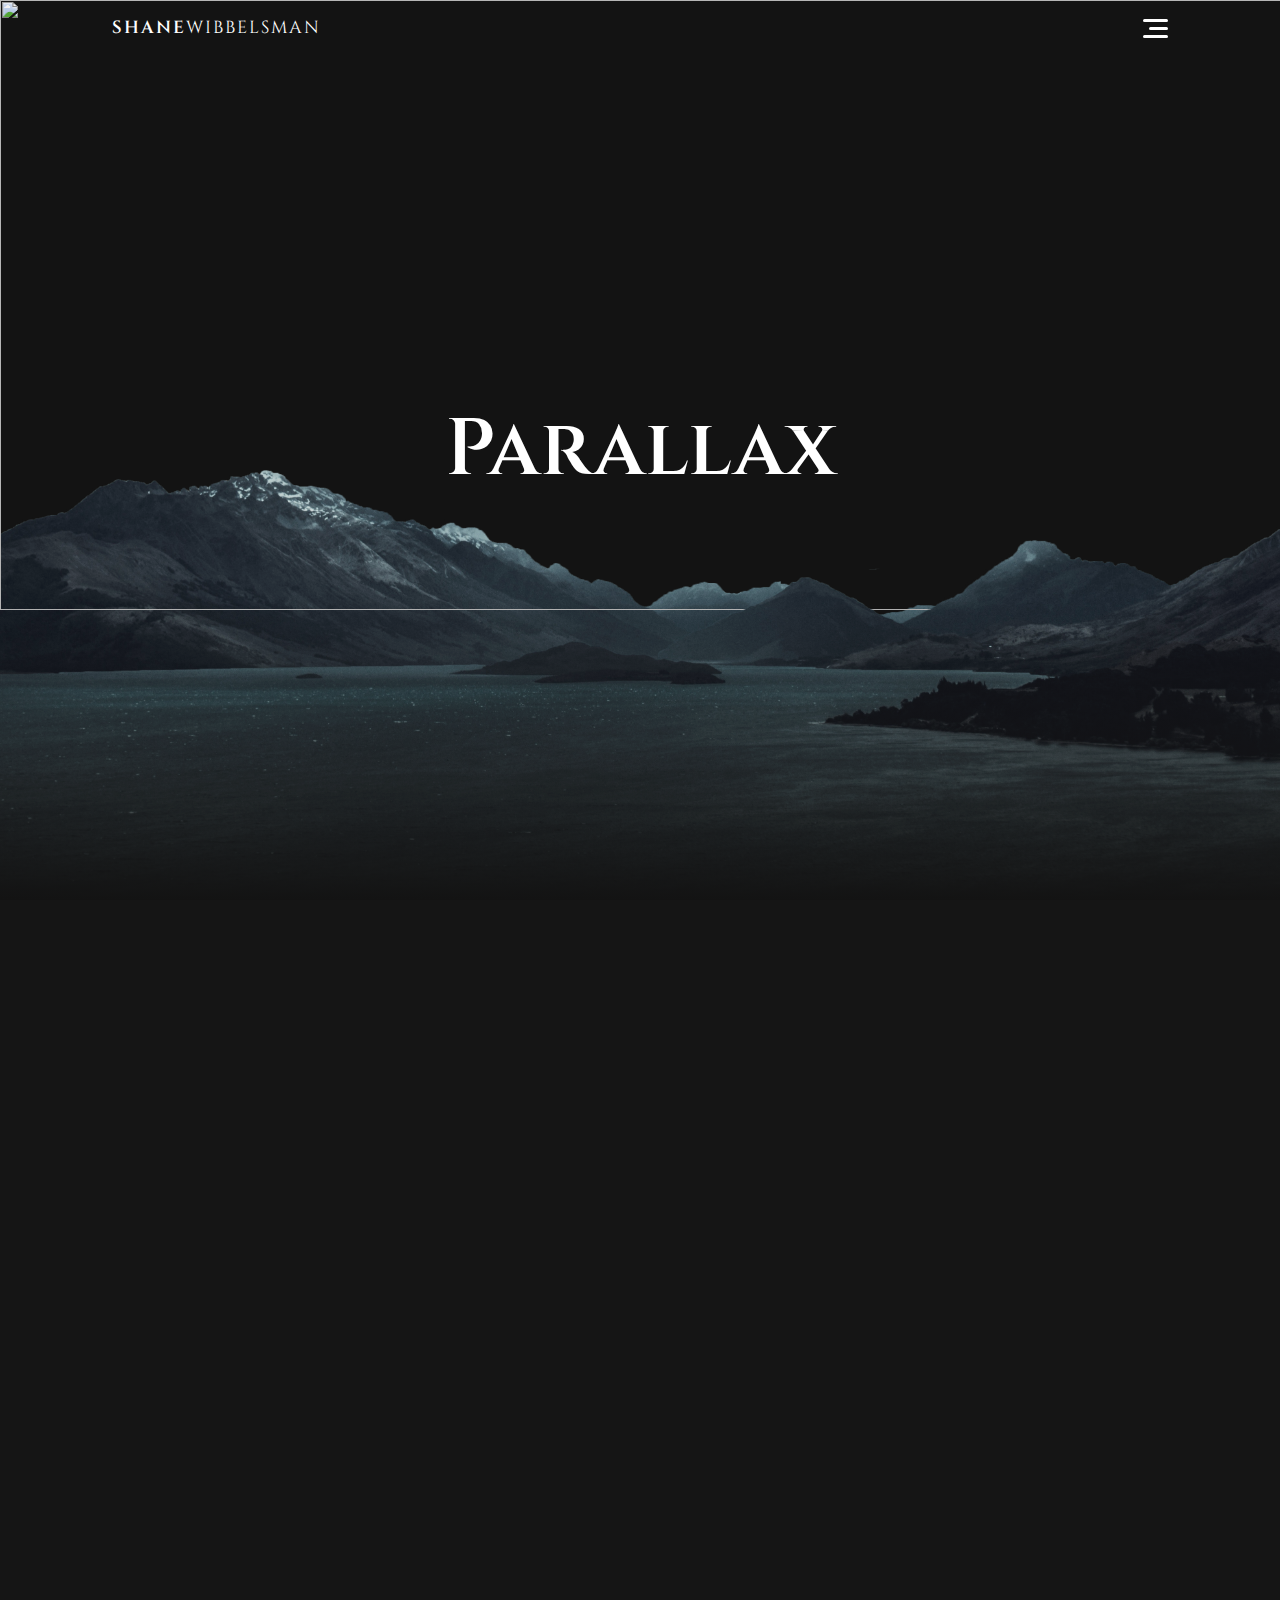
==== index.html @ 300edb8f "Rename parallax.html to index.html" ====
<!DOCTYPE html>
<html lang="en">
<head>
    <meta charset="UTF-8">
    <meta http-equiv="X-UA-Compatible" content="IE=edge">
    <meta name="viewport" content="width=device-width, initial-scale=1.0">
    <title>Parallax page</title>
    <link rel="stylesheet" href="style.css">
    <link rel="preconnect" href="https://fonts.googleapis.com">
    <link rel="preconnect" href="https://fonts.gstatic.com" crossorigin>
    <link href="https://fonts.googleapis.com/css2?family=Cinzel&display=swap" rel="stylesheet">
    <link rel="preconnect" href="https://fonts.googleapis.com">
<link rel="preconnect" href="https://fonts.gstatic.com" crossorigin>
<link href="https://fonts.googleapis.com/css2?family=Cinzel:wght@600&display=swap" rel="stylesheet">
</head>
<body>
    <header>
            <nav>
                <div class="container">
                <h3 class="logo">Shane<span>Wibbelsman</span></h3>
                <div class="hamburger-menu">
                    <div class="bar"></div>
                </div>
                </div>
            </nav>

            <h1 class="big-title translate">Parallax</h1>

        <img src="img/water.png" class="water translate" data-speed="0.12" alt="">
        <img src="img/mountain-left.png" class="mountain-left translate" data-speed="0.25" alt="">
        <img src="img/mountain-right.png" class="mountain-right translate" data-speed="0.3" alt="">
        <img src="img/sky.png" class="sky translate" data-speed="0.3" alt="">

    </header>

    <section>
        <div class="shadow"></div>
        <div class="container opacity">
            <div class="content">
                <h3 class="title">About
                    <div class="border"></div>
                </h3>
                <p class="text">Lorem ipsum dolor sit amet consectetur
                     adipisicing elit. Magni a ut, voluptas ipsam quibusdam
                     est repellat eveniet alias ex hic, necessitatibus, debitis animi.
                     Voluptas dicta rem at? Eaque distinctio asperiores, ex quo tempore,
                     porro mollitia obcaecati nobis unde earum provident possimus ad fugiat?</p>
            </div>
            <div class="imgContainer opacity">
                <img src="img/image2.jpg" alt="">
            </div>
        </div>
    </section>

    <script src="app.js"></script>

</body>
</html>
---- style.css ----
* {
    padding: 0;
    margin: 0;
    box-sizing: border-box;
}

body {
    font-family: 'Cinzel', serif;
    background-color: #151515;
}

.container {
    max-width: 70rem;
    padding: 0 2rem;
    margin: 0 auto;
}

header {
    width: 100%;
    height: 100vh;
    position: relative;
    overflow: hidden;
}

header::after {
    content: '';
    position: absolute;
    width: 100%;
    height: 100%;
    top: 0;
    left: 0;
    background-color:rgba(0, 0, 0, 0.05);
    z-index: 25;
}

.water {
    position: absolute;
    bottom: 0;
    width: 1470px;
    right: 0;
    z-index: 19;
}

.mountain-left {
    position: absolute;
    bottom: 214px;
    width: 945px;
    left: 0;
    z-index: 16;
}

.mountain-right {
    position: absolute;
    bottom: 181px;
    width: 627px;
    right: 0;
    z-index: 18;
}

.sky {
    position: absolute;
    top: 0;
    width: 1470px;
    height: 610px;
    z-index: 17;
}

nav {
    position: absolute;
    top: 0;
    left: 0;
    width: 100%;
    padding: 1rem 0;
    z-index: 30;
    background-color: linear-gradient(to bottom, rgba(0, 0, 0, 0.05), transparent);
}

nav .container {
    display: flex;
    justify-content: space-between;
    align-items: center;
}

.logo {
    color: #fff;
    font-size: 1.1rem;
    text-transform: uppercase;
    font-weight: 600;
    letter-spacing: 2px;
}

.logo span {
    font-weight: 400;
}

.hamburger-menu {
    width: 1.55rem;
    height: 1.5rem;
    cursor: pointer;
    display: flex;
    align-items: center;
    justify-content: flex-end;
}

.bar {
    position: relative;
    width: 1.2rem;
    height: 3px;
    background-color: #fff;
    border-radius: 2px;
}

.bar::before, .bar::after {
    content: '';
    position: absolute;
    width: 1.55rem;
    height: 3px;
    right: 0;
    background-color: #fff;
    border-radius: 2px;
}

.bar::before {
    transform: translateY(-8px);
}

.bar::after {
    transform: translateY(8px);
}

.big-title {
    position: absolute;
    z-index: 30;
    line-height: 4rem;
    top: calc(50% - 2rem);
    width: 100%;
    text-align: center;
    font-size: 5rem;
    font-weight: 600;
    color: #fff;
}

section {
    width: 100%;
    background-color: #151515;
    position: relative;
}

section .container {
    padding: 3rem;
    display: grid;
    grid-template-columns: repeat(2, 1fr);
    align-items: center;
    justify-content: center;
    min-height: 100vh;
}

section img {
    width: 100%;
}

section .container > *{
    margin: 2rem;
}

.content {
    color: #fff;
    transform: translateY(-50px);
}

.imgContainer {
    transform: translateY(50px);
}

.title {
    font-weight: 600;
    font-size: 1.5rem;
    margin-bottom: 1rem;
    padding-bottom: .5rem;
    position: relative;
}

.border {
    position: absolute;
    width: 0;
    height: 3px;
    background-color: #fff;
    bottom: 0;
    left: 0;
}

.shadow {
    position: absolute;
    bottom: 100%;
    height: 300px;
    width: 100%;
    z-index: 20;
    background: linear-gradient(to top, #151515, transparent);
}

.opacity {
    opacity: 0;
}

@media only screen and (max-width: 600px) {
    section .container {
        grid-template-columns: 1fr;
    }
    
    .big-title {
        font-size: 3rem;
    }

    .text {
        font-size: 0.8rem;
    }

    .title {
        font-size: 1.2rem;
    }
}
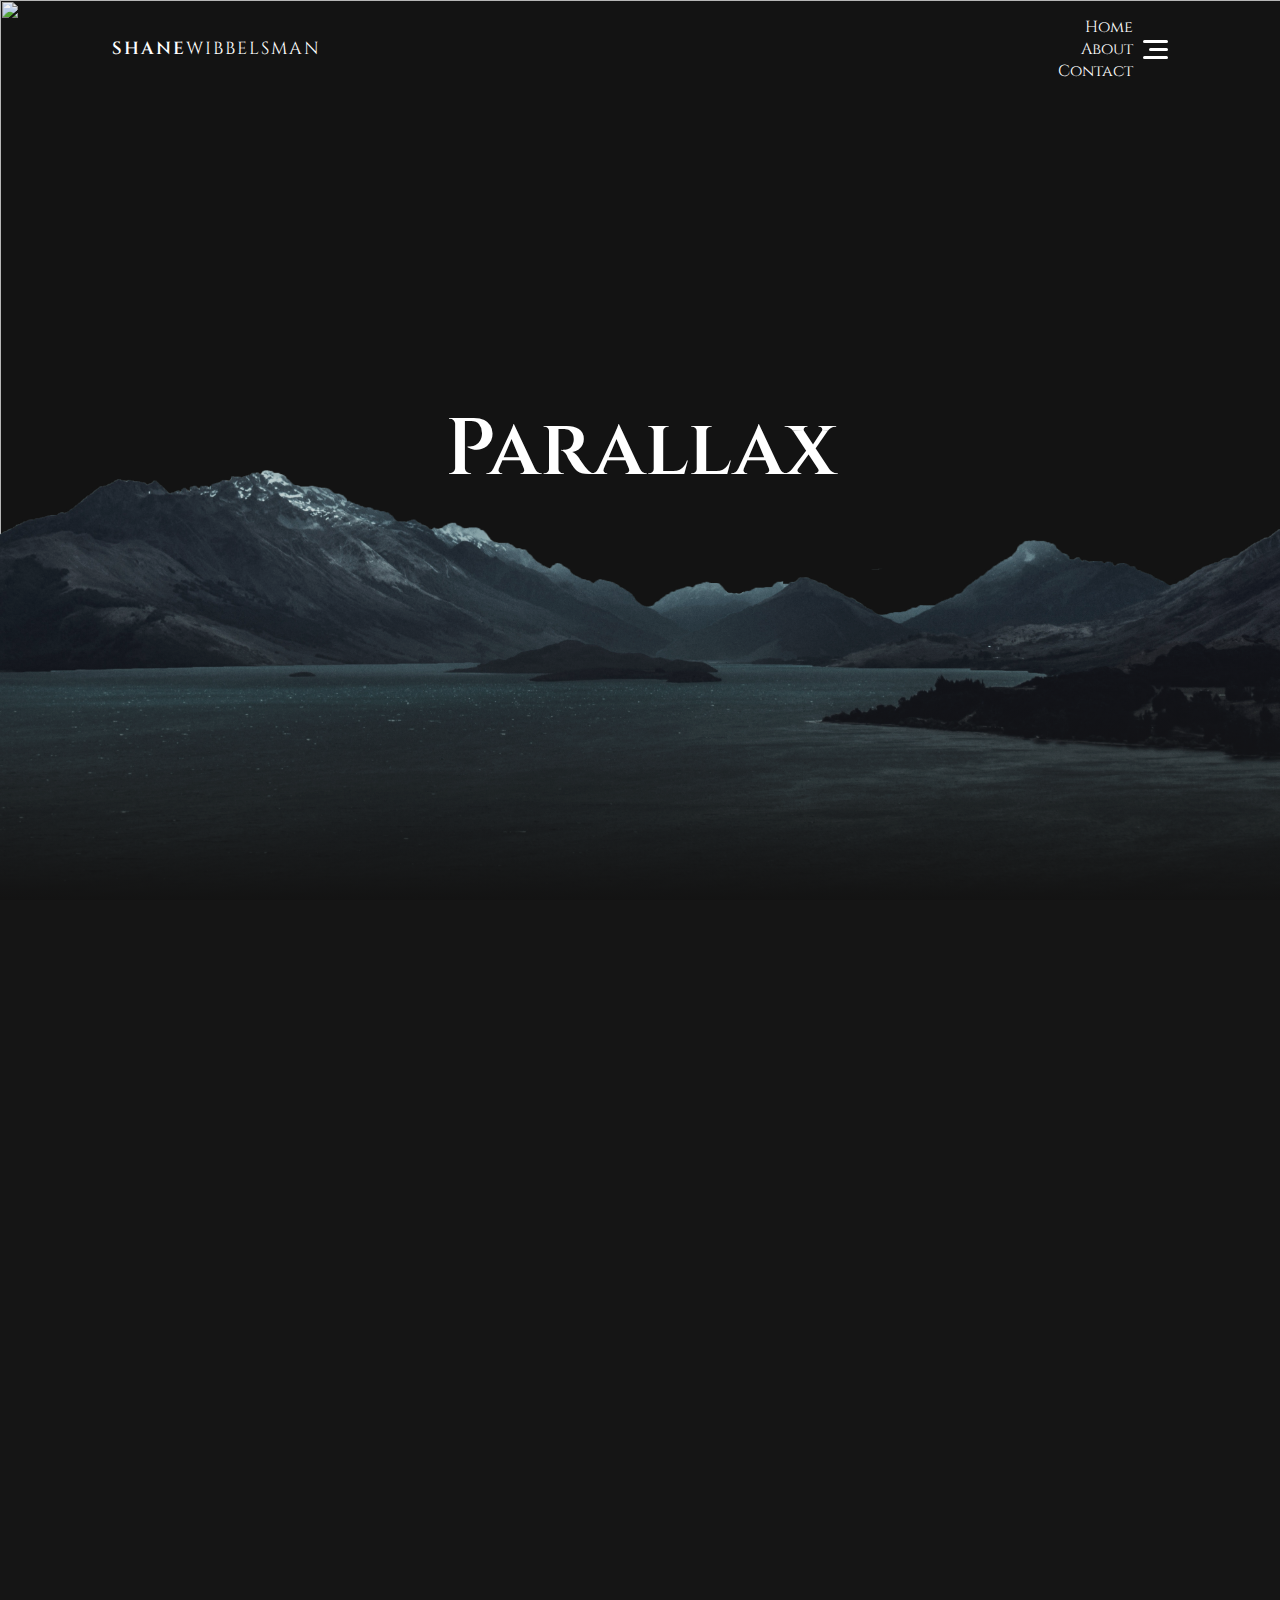
==== commit 4ad587af: "started adding navbar feature" ====
--- a/index.html
+++ b/index.html
@@ -17,10 +17,17 @@
     <header>
             <nav>
                 <div class="container">
-                <h3 class="logo">Shane<span>Wibbelsman</span></h3>
-                <div class="hamburger-menu">
-                    <div class="bar"></div>
-                </div>
+                    <h3 class="logo">Shane<span>Wibbelsman</span></h3>
+                    <div class="nav-container">
+                        <ul class="nav-items">
+                            <li class="nav-link">Home</li>
+                            <li class="nav-link">About</li>
+                            <li class="nav-link">Contact</li>
+                        </ul>
+                    </div>
+                        <div class="hamburger-menu">
+                            <div class="bar"></div>
+                        </div>
                 </div>
             </nav>
 
@@ -40,11 +47,10 @@
                 <h3 class="title">About
                     <div class="border"></div>
                 </h3>
-                <p class="text">Lorem ipsum dolor sit amet consectetur
-                     adipisicing elit. Magni a ut, voluptas ipsam quibusdam
-                     est repellat eveniet alias ex hic, necessitatibus, debitis animi.
-                     Voluptas dicta rem at? Eaque distinctio asperiores, ex quo tempore,
-                     porro mollitia obcaecati nobis unde earum provident possimus ad fugiat?</p>
+                <p class="text">Have you ever visited a webpage that appears to shift as you scroll? 
+                    That is known as the parallax scrolling effect. Parallax scrolling is a visual effect that makes 
+                    the background of a webpage appears to be stationary or move at a slower pace than the foreground of the page. 
+                    Doing so produces an optical illusion of depth, which adds to the user's experience.</p>
             </div>
             <div class="imgContainer opacity">
                 <img src="img/image2.jpg" alt="">
--- a/style.css
+++ b/style.css
@@ -33,10 +33,28 @@
     z-index: 25;
 }
 
+.nav-items {
+    list-style: none;
+}
+
+.nav-container {
+    margin: 0;
+    padding: 0 1rem;
+    width: 100%;
+}
+
+li {
+    color: #fff;
+    display: flex;
+    flex-direction: column;
+    align-items: flex-end;
+    right: -100%;
+}
+
 .water {
     position: absolute;
     bottom: 0;
-    width: 1470px;
+    width: 1480px;
     right: 0;
     z-index: 19;
 }
@@ -44,15 +62,15 @@
 .mountain-left {
     position: absolute;
     bottom: 214px;
-    width: 945px;
-    left: 0;
-    z-index: 16;
+    width: 948px;
+    left: 0;
+    z-index: 17;
 }
 
 .mountain-right {
     position: absolute;
     bottom: 181px;
-    width: 627px;
+    width: 629px;
     right: 0;
     z-index: 18;
 }
@@ -60,9 +78,9 @@
 .sky {
     position: absolute;
     top: 0;
-    width: 1470px;
+    width: 1480px;
     height: 610px;
-    z-index: 17;
+    z-index: 16;
 }
 
 nav {
@@ -219,3 +237,15 @@
         font-size: 1.2rem;
     }
 }
+
+@media only screen and (max-height: 1000px) {
+    .sky {
+        height: 800px;
+    }
+}
+
+@media only screen and (min-height: 1000px) {
+    .sky {
+        height: 100%;
+    }
+}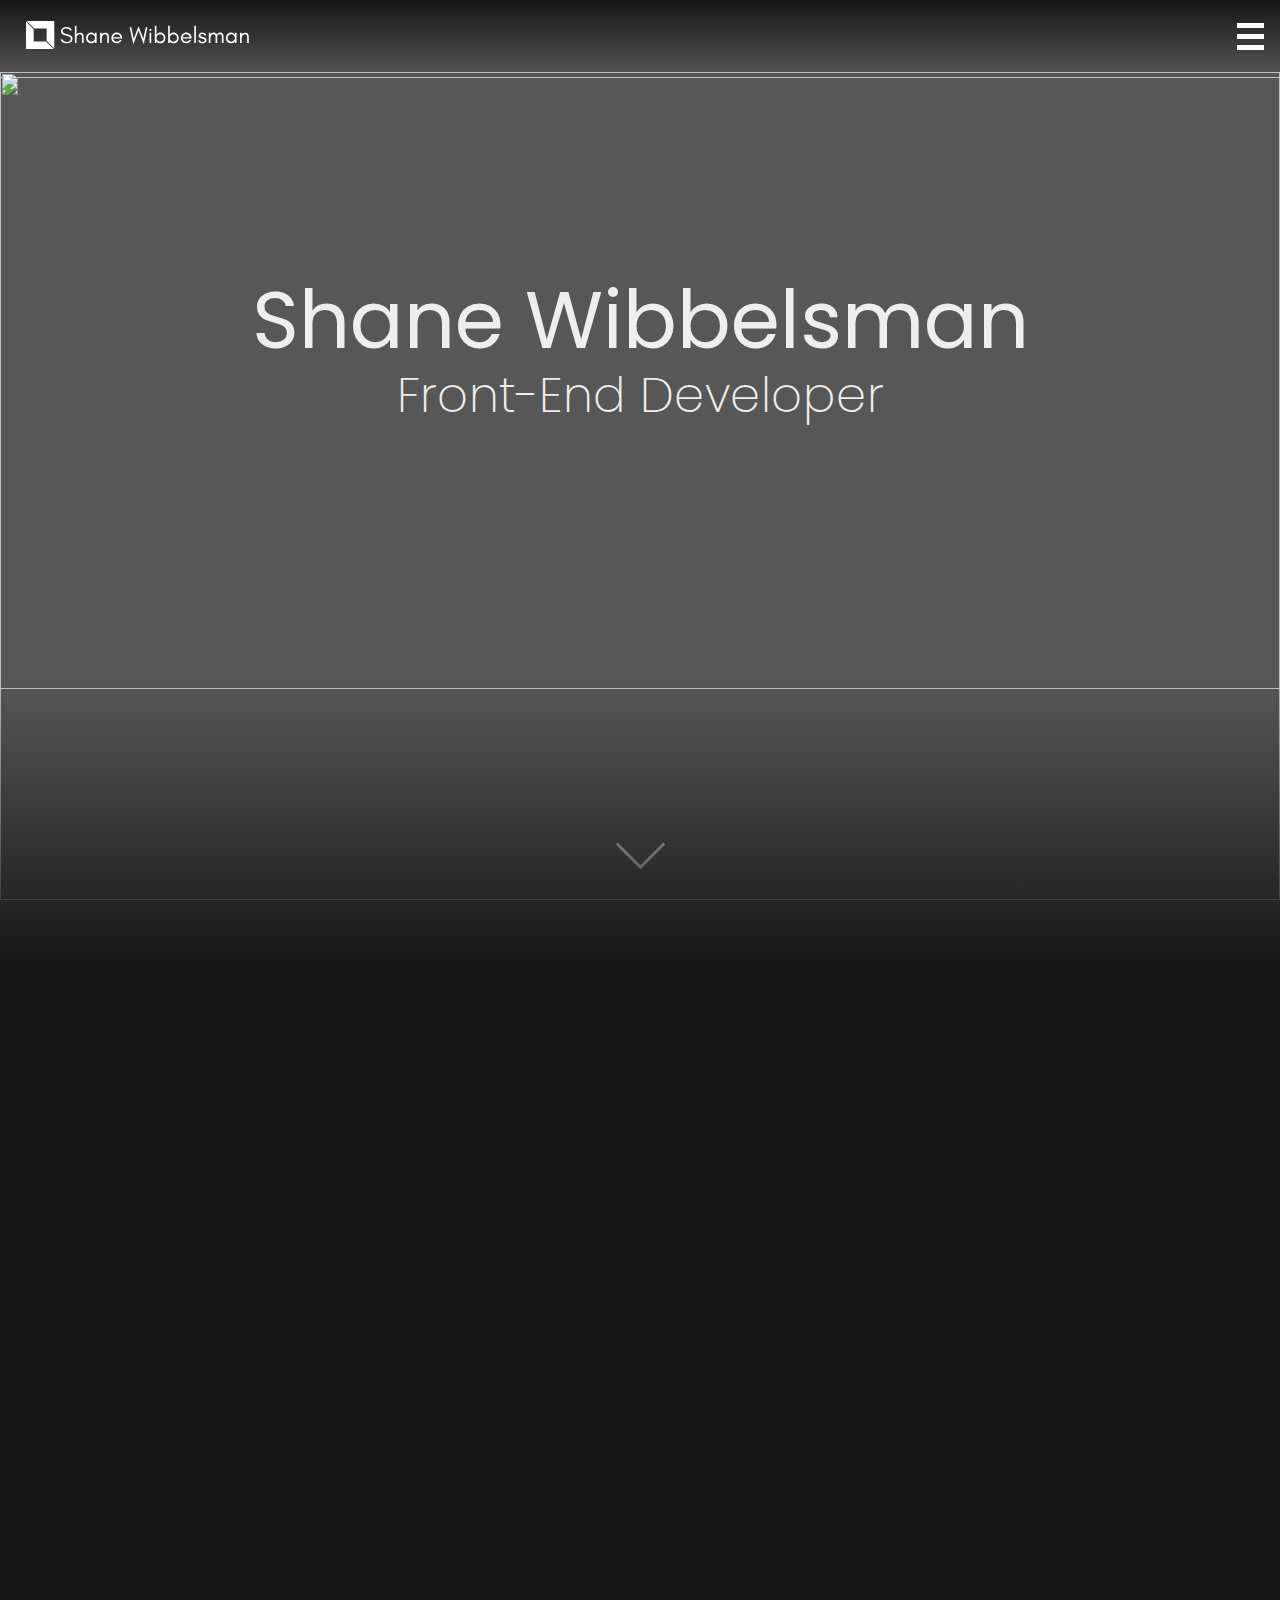
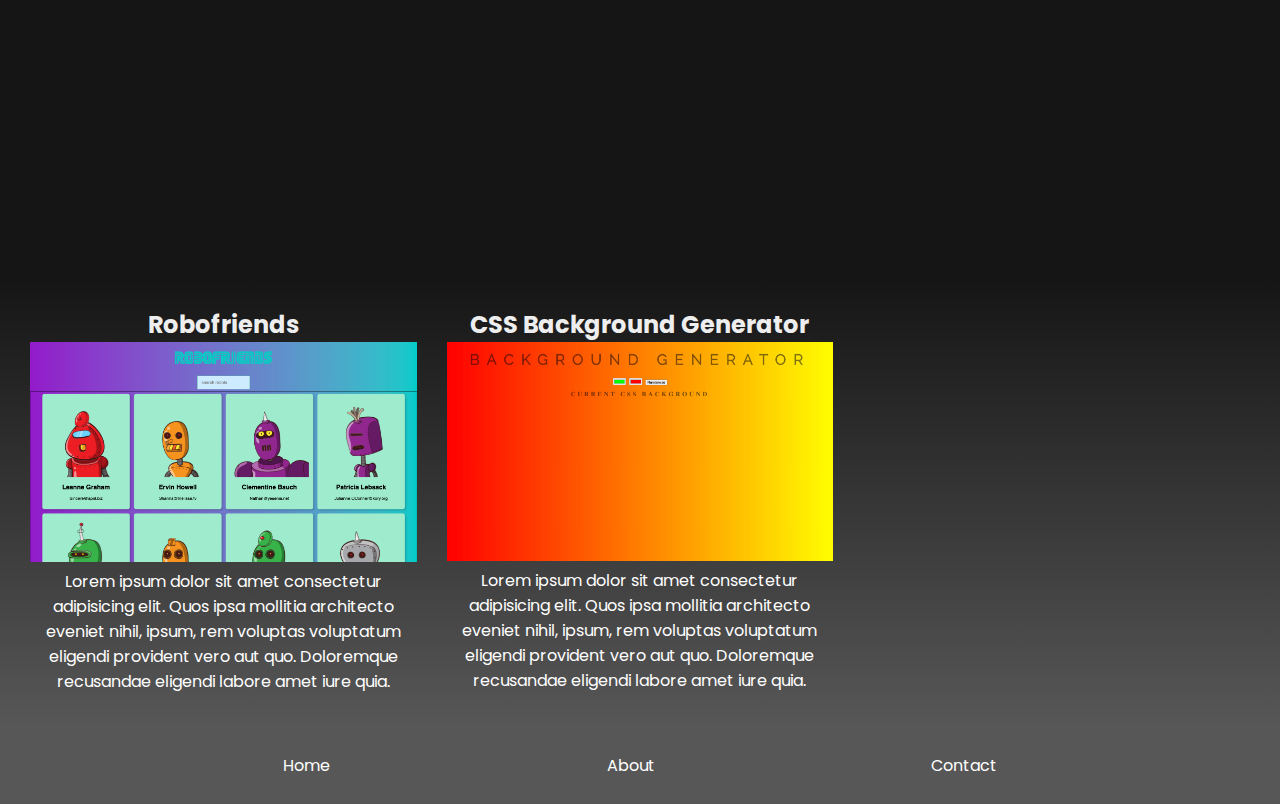
==== commit 5c2a269a: "Merge pull request #1 from swibbels/major-changes" ====
--- a/index.html
+++ b/index.html
@@ -4,59 +4,81 @@
     <meta charset="UTF-8">
     <meta http-equiv="X-UA-Compatible" content="IE=edge">
     <meta name="viewport" content="width=device-width, initial-scale=1.0">
-    <title>Parallax page</title>
+    <title>Shane Wibbelsman</title>
     <link rel="stylesheet" href="style.css">
+    <link rel="preconnect" href="https://fonts.gstatic.com" crossorigin>
+    <link href="https://fonts.googleapis.com/css2?family=Cinzel:wght@600&family=Poppins:wght@300&display=swap" rel="stylesheet">
     <link rel="preconnect" href="https://fonts.googleapis.com">
-    <link rel="preconnect" href="https://fonts.gstatic.com" crossorigin>
-    <link href="https://fonts.googleapis.com/css2?family=Cinzel&display=swap" rel="stylesheet">
-    <link rel="preconnect" href="https://fonts.googleapis.com">
-<link rel="preconnect" href="https://fonts.gstatic.com" crossorigin>
-<link href="https://fonts.googleapis.com/css2?family=Cinzel:wght@600&display=swap" rel="stylesheet">
+    <link href="https://fonts.googleapis.com/css2?family=Cinzel:wght@600&display=swap" rel="stylesheet">
 </head>
 <body>
-    <header>
-            <nav>
-                <div class="container">
-                    <h3 class="logo">Shane<span>Wibbelsman</span></h3>
-                    <div class="nav-container">
-                        <ul class="nav-items">
-                            <li class="nav-link">Home</li>
-                            <li class="nav-link">About</li>
-                            <li class="nav-link">Contact</li>
-                        </ul>
-                    </div>
-                        <div class="hamburger-menu">
-                            <div class="bar"></div>
-                        </div>
+    <header id="home">
+        <nav class="main-nav">
+            <div class="logo"><img src="img/Shane Wibbelsman-logo/vector/logo-white1.svg"></div>
+                <div class="nav-items">
+                     <ul>
+                        <a href="#home"><li class="nav-link">Home</li></a>
+                        <a href="#about"><li class="nav-link">About</li></a>
+                        <a href="https://mailchi.mp/8b320ca0a28e/parallax-webpage"><li class="nav-link">Contact</li></a>
+                    </ul>
                 </div>
-            </nav>
-
-            <h1 class="big-title translate">Parallax</h1>
-
-        <img src="img/water.png" class="water translate" data-speed="0.12" alt="">
-        <img src="img/mountain-left.png" class="mountain-left translate" data-speed="0.25" alt="">
-        <img src="img/mountain-right.png" class="mountain-right translate" data-speed="0.3" alt="">
-        <img src="img/sky.png" class="sky translate" data-speed="0.3" alt="">
-
+                    <div class="hamburger">
+                        <div class="bar">
+                </div>
+            </div>
+        </nav>
     </header>
-
-    <section>
+    <section class="home">
+            <div class="sky-box">
+                <h1 class="big-title translate">Shane Wibbelsman
+                   <br>
+                    <span>Front-End Developer</span>
+                </h1>
+            </div>
+            <img src="img/sky.png" class="sky translate" data-speed="0.3" alt="">
+            <img src="./img/bottom-image.png" class="water translate" data-speed="0.12" alt=""> 
+            <div class="arrow-container">
+                <a href="about"><p class="arrow"></p></a> 
+            </div>
+    </section> 
+    <section id="about" class="about-section">
         <div class="shadow"></div>
         <div class="container opacity">
             <div class="content">
-                <h3 class="title">About
-                    <div class="border"></div>
-                </h3>
-                <p class="text">Have you ever visited a webpage that appears to shift as you scroll? 
+                    <h3 class="title">About
+                        <div class="border"></div>
+                    </h3>
+                    <p class="text">Have you ever visited a webpage that appears to shift as you scroll? 
                     That is known as the parallax scrolling effect. Parallax scrolling is a visual effect that makes 
                     the background of a webpage appears to be stationary or move at a slower pace than the foreground of the page. 
-                    Doing so produces an optical illusion of depth, which adds to the user's experience.</p>
+                     Doing so produces an optical illusion of depth, which adds to the user's experience.
+                    </p>
             </div>
             <div class="imgContainer opacity">
                 <img src="img/image2.jpg" alt="">
             </div>
         </div>
-    </section>
+        <section class="projects">
+            <div class="project-container">
+                <div class="project1">
+                    <h1 class="project-title">Robofriends</h1>
+                    <img src="./img/robofriends.png" alt="robofriends homepage">
+                    <p class="project-text">Lorem ipsum dolor sit amet consectetur adipisicing elit. Quos ipsa mollitia architecto eveniet nihil, ipsum, rem voluptas voluptatum eligendi provident vero aut quo. Doloremque recusandae eligendi labore amet iure quia.</p>
+                </div>
+                <div class="project2">
+                    <h1 class="project-title">CSS Background Generator</h1>
+                    <img src="./img/background.generator.png" alt="CSS background generator">
+                    <p class="project-text">Lorem ipsum dolor sit amet consectetur adipisicing elit. Quos ipsa mollitia architecto eveniet nihil, ipsum, rem voluptas voluptatum eligendi provident vero aut quo. Doloremque recusandae eligendi labore amet iure quia.</p>
+                </div>
+            </div>
+        </section>
+    <footer class="footer">
+        <div class="footer-links">
+            <a href="" class="footer-home" #="footer-link">Home</a>
+            <a href="#about" class="nav-about" #="footer-link">About</a>
+            <a href="https://mailchi.mp/8b320ca0a28e/parallax-webpage" class="nav-contact" #="footer-link">Contact</a>
+        </div>
+    </footer>
 
     <script src="app.js"></script>
 
--- a/style.css
+++ b/style.css
@@ -2,29 +2,25 @@
     padding: 0;
     margin: 0;
     box-sizing: border-box;
+    scroll-behavior: smooth;
 }
 
 body {
     font-family: 'Cinzel', serif;
-    background-color: #151515;
-}
-
-.container {
-    max-width: 70rem;
-    padding: 0 2rem;
-    margin: 0 auto;
-}
+    font-family: 'Poppins', sans-serif;
+    background: #575757;
+}
+/* NAV */
+
 
 header {
-    width: 100%;
-    height: 100vh;
-    position: relative;
-    overflow: hidden;
+    margin: 0;
+    width: 100%;
+    background: linear-gradient(to top, #575757, #151515);
 }
 
 header::after {
     content: '';
-    position: absolute;
     width: 100%;
     height: 100%;
     top: 0;
@@ -33,138 +29,159 @@
     z-index: 25;
 }
 
+.main-nav {
+    display: flex;
+    align-items: center;
+    padding: 1rem;
+    background: none;
+}
+
+.logo {
+    width: 100%;
+    padding-left: 10px;
+}
+
+.logo > img {
+    width: 23%;
+}
+
+.hamburger {
+    margin-bottom: 8px;
+    width: 35px;
+    height: 35px;
+    background: none;
+    border: none;
+    outline: none;
+    appearance: none;
+    cursor: pointer;
+}
+
+.hamburger .bar, .hamburger::before, .hamburger::after {
+    display: block;
+    content:"";
+    width: 100%;
+    height: 5px;
+    background-color:#fff;
+    margin: 6px 0;
+    transition: 0.4s;
+}
+
+.hamburger.is-active::after {
+    transform: rotate(-45deg) translate(6px, -8px);
+}
+
+.hamburger.is-active::before {
+    transform: rotate(45deg) translate(8px, 10px);
+}
+
+.hamburger.is-active .bar {
+    opacity: 0;
+}
+
+ul {
+    display: flex;
+    align-items: center;
+    margin-left: auto;
+    list-style: none;
+}
+
 .nav-items {
-    list-style: none;
-}
-
-.nav-container {
+    display: flex;
+    align-items: center;
+    opacity: 0;
+    transition: 0.6s ease-out;
+    text-transform: uppercase;
+}
+
+.nav-items.is-active {
+    opacity: 1;
+    transition: 0.6s linear;
+}
+
+
+a {
+    margin: 10px;
+    text-decoration: none;
+    color: #fff;
+    cursor: default;
+}
+
+a:hover {
+    color: #757575;
+    transition: 0.2s;
+}
+
+/* BODY */
+
+.home {
     margin: 0;
-    padding: 0 1rem;
-    width: 100%;
-}
-
-li {
-    color: #fff;
-    display: flex;
-    flex-direction: column;
-    align-items: flex-end;
-    right: -100%;
+    padding: 0;
+    width: 100%;
+    height: 100vh;
+}
+
+.sky-box {
+    position: absolute;
+    top: 10rem;
+    width: 100%;
+}
+
+.sky {
+   width: 100%;
+   height: 68vh;
 }
 
 .water {
-    position: absolute;
+    width: 100%;
+    height: 92vh;
     bottom: 0;
-    width: 1480px;
-    right: 0;
-    z-index: 19;
-}
-
-.mountain-left {
-    position: absolute;
-    bottom: 214px;
-    width: 948px;
+    position: absolute;
     left: 0;
-    z-index: 17;
-}
-
-.mountain-right {
-    position: absolute;
-    bottom: 181px;
-    width: 629px;
-    right: 0;
-    z-index: 18;
-}
-
-.sky {
-    position: absolute;
-    top: 0;
-    width: 1480px;
-    height: 610px;
-    z-index: 16;
-}
-
-nav {
-    position: absolute;
-    top: 0;
-    left: 0;
-    width: 100%;
-    padding: 1rem 0;
-    z-index: 30;
-    background-color: linear-gradient(to bottom, rgba(0, 0, 0, 0.05), transparent);
-}
-
-nav .container {
-    display: flex;
-    justify-content: space-between;
-    align-items: center;
-}
-
-.logo {
-    color: #fff;
-    font-size: 1.1rem;
-    text-transform: uppercase;
-    font-weight: 600;
-    letter-spacing: 2px;
-}
-
-.logo span {
-    font-weight: 400;
-}
-
-.hamburger-menu {
-    width: 1.55rem;
-    height: 1.5rem;
-    cursor: pointer;
-    display: flex;
-    align-items: center;
-    justify-content: flex-end;
-}
-
-.bar {
-    position: relative;
-    width: 1.2rem;
-    height: 3px;
-    background-color: #fff;
-    border-radius: 2px;
-}
-
-.bar::before, .bar::after {
-    content: '';
-    position: absolute;
-    width: 1.55rem;
-    height: 3px;
-    right: 0;
-    background-color: #fff;
-    border-radius: 2px;
-}
-
-.bar::before {
-    transform: translateY(-8px);
-}
-
-.bar::after {
-    transform: translateY(8px);
 }
 
 .big-title {
     position: absolute;
-    z-index: 30;
     line-height: 4rem;
-    top: calc(50% - 2rem);
+    top: 8rem;
     width: 100%;
     text-align: center;
     font-size: 5rem;
-    font-weight: 600;
-    color: #fff;
-}
-
-section {
+    font-weight: 400;
+    color: #eeeeee;
+    z-index: 2;
+}
+
+.big-title span {
+    font-size: 3rem;
+    font-weight: 200;
+}
+
+.arrow-container {
+    position: absolute;
+    width: 100%;
+    height: 2vh;
+    background-color: none;
+    bottom: 5rem;
+}
+
+.arrow {
+    border: solid #eee;
+    border-width: 0 3px 3px 0;
+    margin: 0 auto;
+    padding: 1rem;
+    transform: rotate(45deg);
+    -webkit-transform: rotate(45deg);
+    width: 1rem;
+}
+
+
+.about-section {
     width: 100%;
     background-color: #151515;
     position: relative;
 }
 
-section .container {
+.about-section .container {
     padding: 3rem;
     display: grid;
     grid-template-columns: repeat(2, 1fr);
@@ -173,17 +190,21 @@
     min-height: 100vh;
 }
 
-section img {
-    width: 100%;
-}
-
-section .container > *{
+.about-section img {
+    width: 100%;
+}
+
+.about-section .container > *{
     margin: 2rem;
 }
 
 .content {
     color: #fff;
     transform: translateY(-50px);
+}
+
+.text {
+    text-indent: 1.5rem;
 }
 
 .imgContainer {
@@ -199,7 +220,7 @@
 }
 
 .border {
-    position: absolute;
+    position: relative;
     width: 0;
     height: 3px;
     background-color: #fff;
@@ -212,7 +233,6 @@
     bottom: 100%;
     height: 300px;
     width: 100%;
-    z-index: 20;
     background: linear-gradient(to top, #151515, transparent);
 }
 
@@ -220,32 +240,47 @@
     opacity: 0;
 }
 
-@media only screen and (max-width: 600px) {
-    section .container {
-        grid-template-columns: 1fr;
-    }
-    
-    .big-title {
-        font-size: 3rem;
-    }
-
-    .text {
-        font-size: 0.8rem;
-    }
-
-    .title {
-        font-size: 1.2rem;
-    }
-}
-
-@media only screen and (max-height: 1000px) {
-    .sky {
-        height: 800px;
-    }
-}
-
-@media only screen and (min-height: 1000px) {
-    .sky {
-        height: 100%;
-    }
-}+/* PROJECTS SECTION */
+.projects {
+    background: linear-gradient(to top, #575757, #151515);
+}
+
+.project-container {
+    display: grid;
+    grid-template-columns: repeat(auto-fill, minmax(300px, 1fr));
+    gap: 30px;
+    height: 50vh;
+    padding: 30px;
+}
+
+.project-title {
+    color: #eeeeee;
+    text-align: center;
+    font-size: 1.5rem;
+}
+
+.project-text {
+    color: #fff;
+    text-align: center;
+}
+
+/* FOOTER */
+.footer {
+    width: 100%;
+    height: 5vh;
+    background: #575757;
+}
+
+.footer-links {
+    padding: 1rem;
+    display: flex;
+    align-items: center;
+    justify-content: space-evenly;
+}
+
+.footer-links a:hover {
+    color: #151515;
+}
+
+/* MEDIA QUERIES */
+
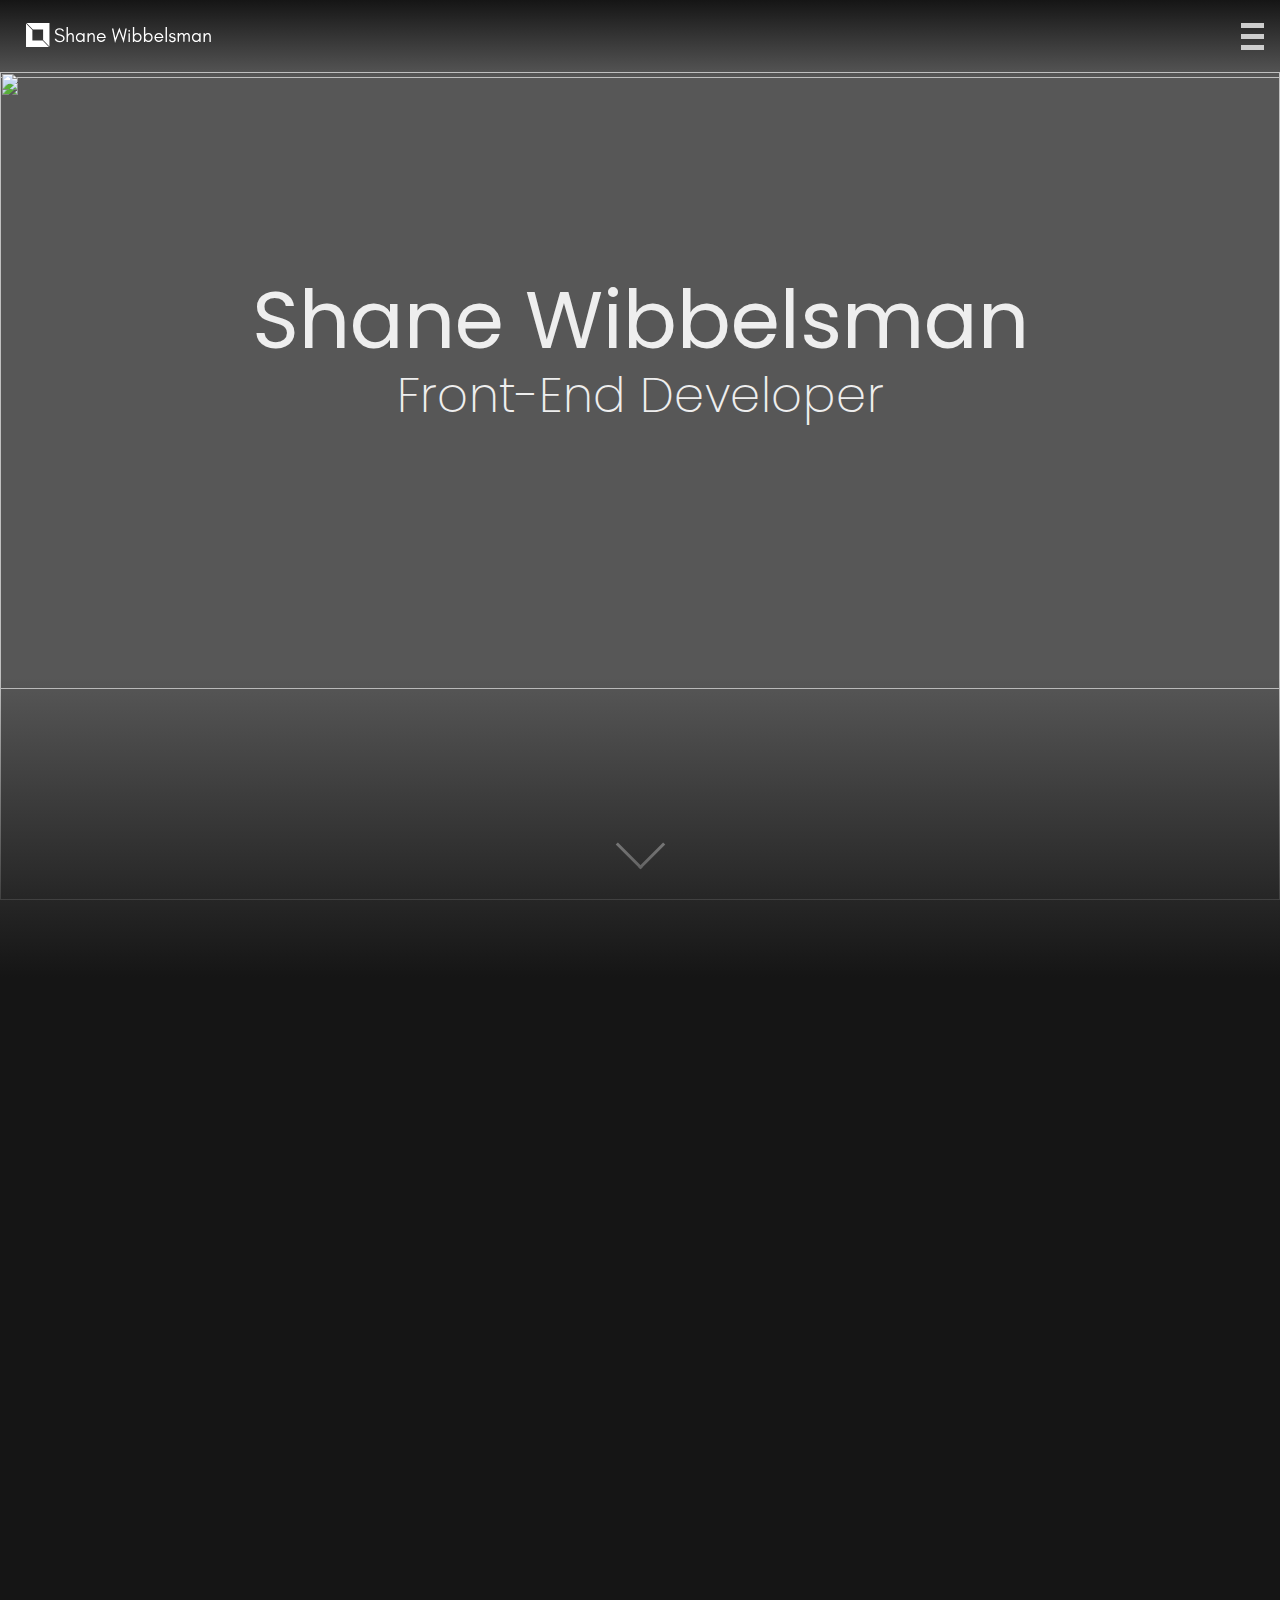
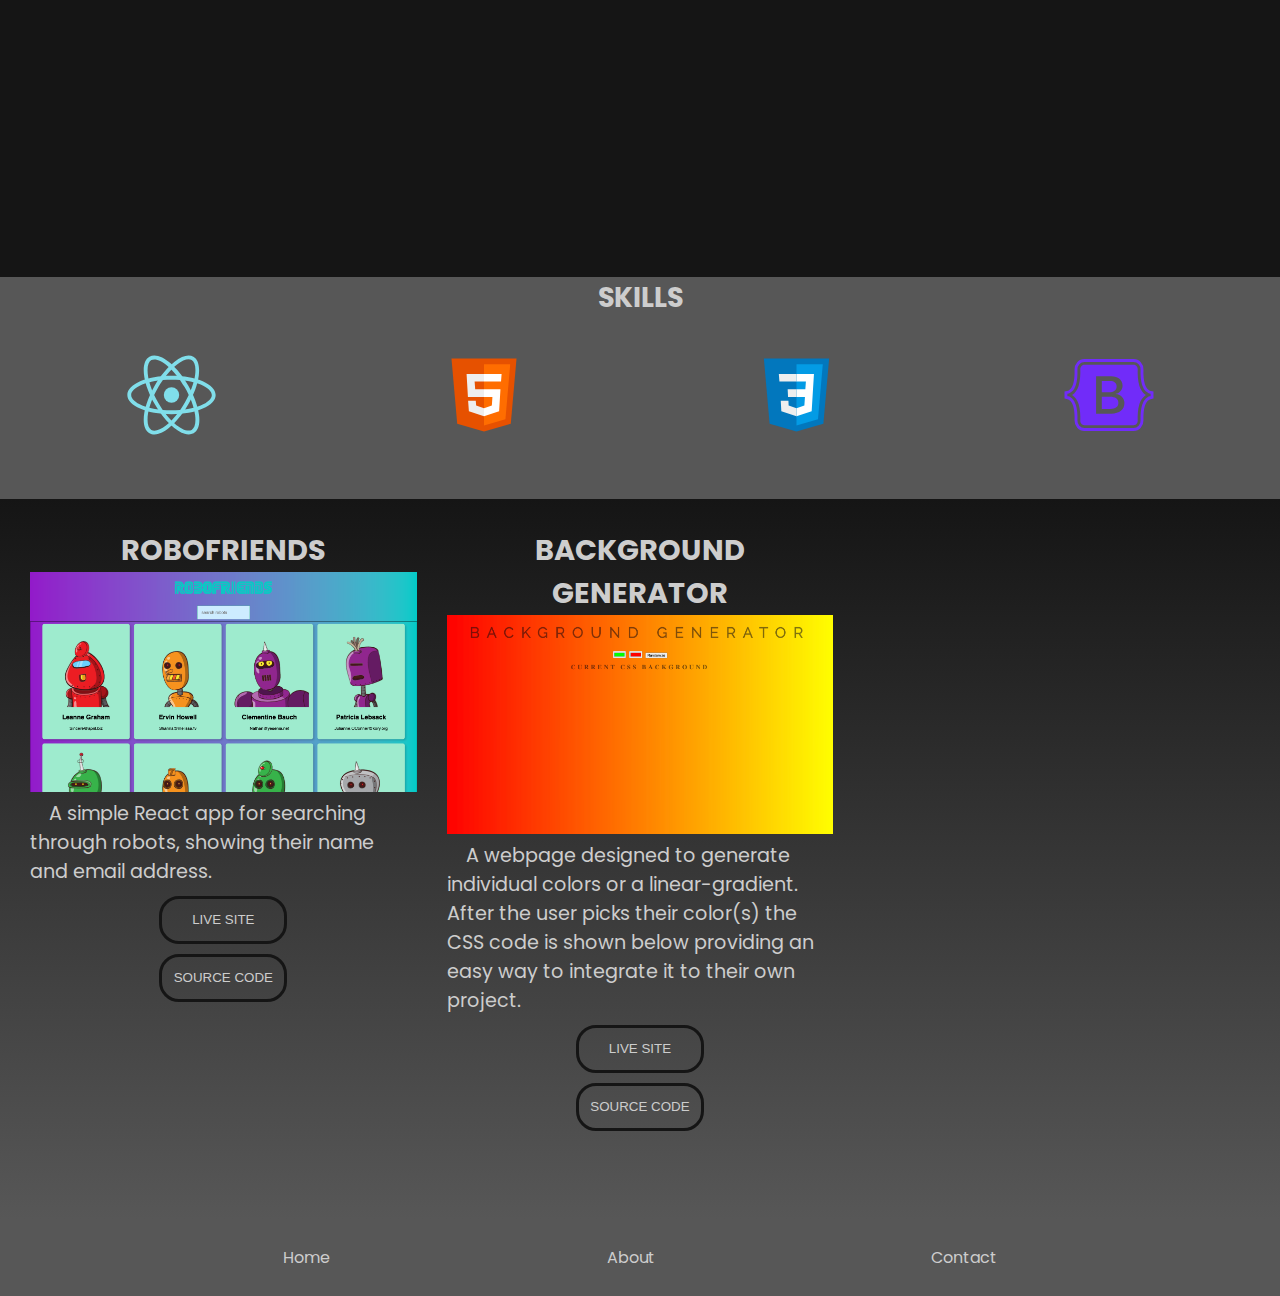
==== commit be6c681c: "Merge pull request #2 from swibbels/major-changes" ====
--- a/index.html
+++ b/index.html
@@ -19,6 +19,8 @@
                      <ul>
                         <a href="#home"><li class="nav-link">Home</li></a>
                         <a href="#about"><li class="nav-link">About</li></a>
+                        <a href="#skills"><li class="nav-link">Skills</li></a>
+                        <a href="#projects"><li class="nav-link">Projects</li></a>
                         <a href="https://mailchi.mp/8b320ca0a28e/parallax-webpage"><li class="nav-link">Contact</li></a>
                     </ul>
                 </div>
@@ -28,7 +30,7 @@
             </div>
         </nav>
     </header>
-    <section class="home">
+    <section class="home" id="home">
             <div class="sky-box">
                 <h1 class="big-title translate">Shane Wibbelsman
                    <br>
@@ -45,36 +47,53 @@
         <div class="shadow"></div>
         <div class="container opacity">
             <div class="content">
-                    <h3 class="title">About
+                    <h3 class="title">About Me
                         <div class="border"></div>
                     </h3>
-                    <p class="text">Have you ever visited a webpage that appears to shift as you scroll? 
-                    That is known as the parallax scrolling effect. Parallax scrolling is a visual effect that makes 
-                    the background of a webpage appears to be stationary or move at a slower pace than the foreground of the page. 
-                     Doing so produces an optical illusion of depth, which adds to the user's experience.
+                    <p class="text">Hi, my name is <span>Shane Wibbelsman</span>, a self-taught front-end developer. A former blue-collar worker with
+                        a reputation of working hard and having excellent problem-solving skills. Check out my projects below to see what you're missing.
                     </p>
             </div>
             <div class="imgContainer opacity">
                 <img src="img/image2.jpg" alt="">
             </div>
         </div>
-        <section class="projects">
+        <section id="skills" class="skills">
+            <h1>Skills</h1>
+            <div class="skills-container">
+                <img class="react" src="./img/react.svg" alt="react svg">
+                <img class="html5" src="./img/html5.svg" alt="html5 svg">
+                <img class="css3" src="./img/css3.svg" alt="css3 svg">
+                <img class="bootstrap" src="./img/bootstrap.svg" alt="bootstrap svg">
+            </div>
+        </section>
+        <section id="projects" class="projects">
             <div class="project-container">
                 <div class="project1">
                     <h1 class="project-title">Robofriends</h1>
                     <img src="./img/robofriends.png" alt="robofriends homepage">
-                    <p class="project-text">Lorem ipsum dolor sit amet consectetur adipisicing elit. Quos ipsa mollitia architecto eveniet nihil, ipsum, rem voluptas voluptatum eligendi provident vero aut quo. Doloremque recusandae eligendi labore amet iure quia.</p>
+                    <p class="project-text">
+                        A simple React app for searching through robots, showing their name and email address.
+                    </p>
+                    <a href="https://swibbels.github.io/robofriends/" target="_blank"><button>Live Site</button></a>
+                    <a href="https://github.com/swibbels/robofriends" target="_blank"><button>Source Code</button></a>
                 </div>
                 <div class="project2">
-                    <h1 class="project-title">CSS Background Generator</h1>
+                    <h1 class="project-title">Background Generator</h1>
                     <img src="./img/background.generator.png" alt="CSS background generator">
-                    <p class="project-text">Lorem ipsum dolor sit amet consectetur adipisicing elit. Quos ipsa mollitia architecto eveniet nihil, ipsum, rem voluptas voluptatum eligendi provident vero aut quo. Doloremque recusandae eligendi labore amet iure quia.</p>
+                    <p class="project-text">
+                        A webpage designed to generate individual colors or a linear-gradient. After the user picks their color(s)
+                        the CSS code is shown below providing an easy way to integrate it to their own project.
+                    </p>
+                    <a href="https://swibbels.github.io/background.generator/" target="_blank"><button>Live Site</button></a>
+                    <a href="https://github.com/swibbels/background.generator" target="_blank"><button>Source Code</button></a>
                 </div>
             </div>
         </section>
+</body>
     <footer class="footer">
         <div class="footer-links">
-            <a href="" class="footer-home" #="footer-link">Home</a>
+            <a href="#home" class="footer-home" #="footer-link">Home</a>
             <a href="#about" class="nav-about" #="footer-link">About</a>
             <a href="https://mailchi.mp/8b320ca0a28e/parallax-webpage" class="nav-contact" #="footer-link">Contact</a>
         </div>
@@ -82,5 +101,4 @@
 
     <script src="app.js"></script>
 
-</body>
 </html>
--- a/style.css
+++ b/style.css
@@ -61,7 +61,7 @@
     content:"";
     width: 100%;
     height: 5px;
-    background-color:#fff;
+    background-color:#cdcdcd;
     margin: 6px 0;
     transition: 0.4s;
 }
@@ -102,7 +102,7 @@
 a {
     margin: 10px;
     text-decoration: none;
-    color: #fff;
+    color: #cdcdcd;
     cursor: default;
 }
 
@@ -147,7 +147,7 @@
     text-align: center;
     font-size: 5rem;
     font-weight: 400;
-    color: #eeeeee;
+    color: #eee;
     z-index: 2;
 }
 
@@ -199,12 +199,18 @@
 }
 
 .content {
-    color: #fff;
+    color: #cdcdcd;
     transform: translateY(-50px);
 }
 
 .text {
     text-indent: 1.5rem;
+    font-size: 1.2rem;
+}
+
+.text span {
+    font-size: 1.8rem;
+    color: #4a9fc7;
 }
 
 .imgContainer {
@@ -223,7 +229,7 @@
     position: relative;
     width: 0;
     height: 3px;
-    background-color: #fff;
+    background-color: #cdcdcd;
     bottom: 0;
     left: 0;
 }
@@ -239,6 +245,35 @@
 .opacity {
     opacity: 0;
 }
+
+/* SKILLS SECTION */
+.skills {
+    background: #575757;
+}
+
+.skills h1 {
+    text-align: center;
+    color: #cdcdcd;
+    text-transform: uppercase;
+    font-size: 1.7rem;
+}
+
+.skills-container {
+    display: grid;
+    grid-template-columns: repeat(4, 1fr);
+    gap: 10px;
+    width: 100%;
+    height: 20vh;
+    padding: 20px;
+}
+
+.skills-container > img {
+    background: none;
+    width: 100%;
+    height: 7rem;
+    padding: 10px;
+}
+
 
 /* PROJECTS SECTION */
 .projects {
@@ -247,21 +282,46 @@
 
 .project-container {
     display: grid;
-    grid-template-columns: repeat(auto-fill, minmax(300px, 1fr));
+    grid-template-columns: repeat(3, 1fr);
     gap: 30px;
-    height: 50vh;
+    height: 80vh;
     padding: 30px;
 }
 
 .project-title {
-    color: #eeeeee;
+    color: #cdcdcd;
     text-align: center;
-    font-size: 1.5rem;
+    font-size: 1.8rem;
+    text-transform: uppercase;
 }
 
 .project-text {
-    color: #fff;
-    text-align: center;
+    color: #cdcdcd;
+    text-indent: 1.2rem;
+    font-size: 1.2rem;
+}
+
+.projects a {
+    font-size: 1.8rem;
+    display: flex;
+    align-items: center;
+    justify-content: space-evenly;
+}
+
+.projects button {
+    border-radius: 20px;
+    width: 8rem;
+    height: 3rem;
+    border: solid #151515;
+    background: none;
+    text-transform: uppercase;
+    color: #cdcdcd;
+
+}
+
+button:hover {
+    color: #575757;
+    background: #151515;
 }
 
 /* FOOTER */
@@ -283,4 +343,21 @@
 }
 
 /* MEDIA QUERIES */
-
+@media only screen and (max-width: 680px) {
+    .big-title {
+        font-size: 3rem;
+    }
+
+    .text {
+        font-size: 0.8rem;
+    }
+
+    .title {
+        font-size: 1.2rem;
+    }
+
+    .about-container {
+        margin: 0 2rem;
+        width: 80%;
+    }
+}
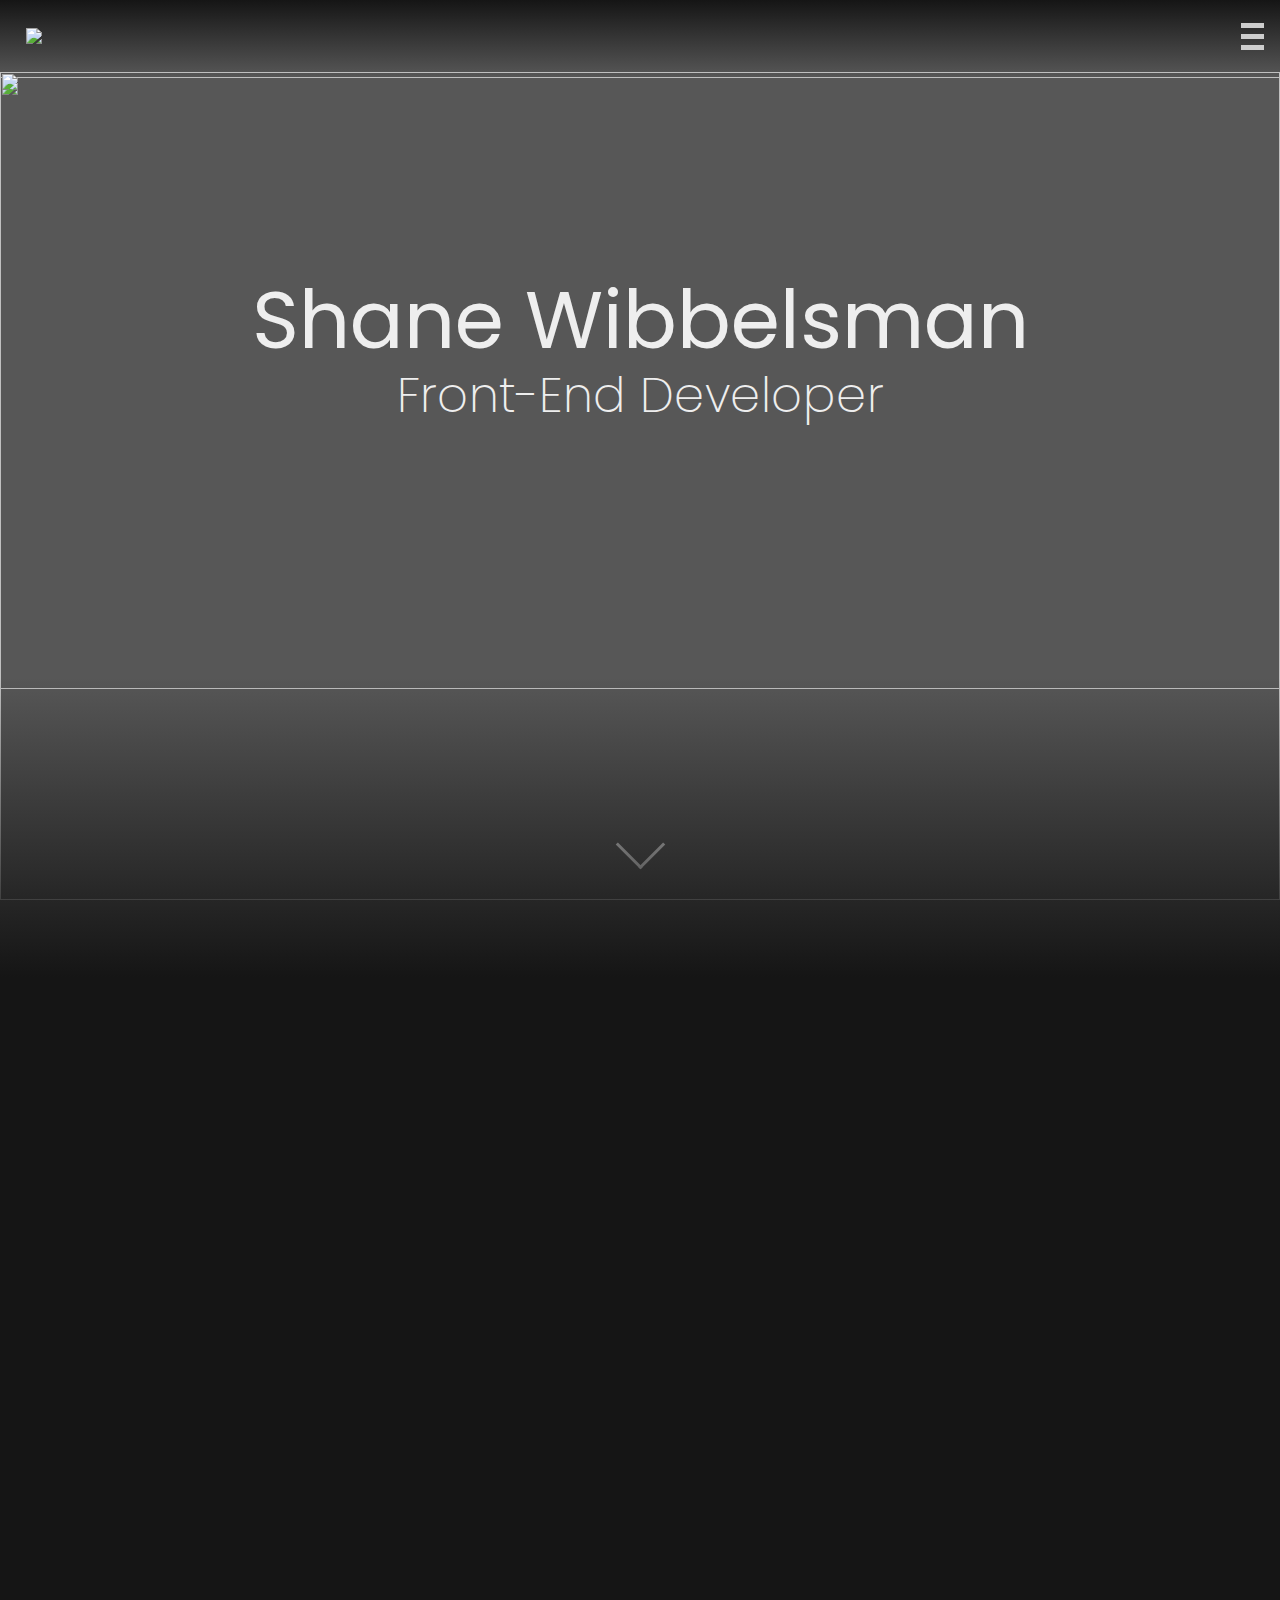
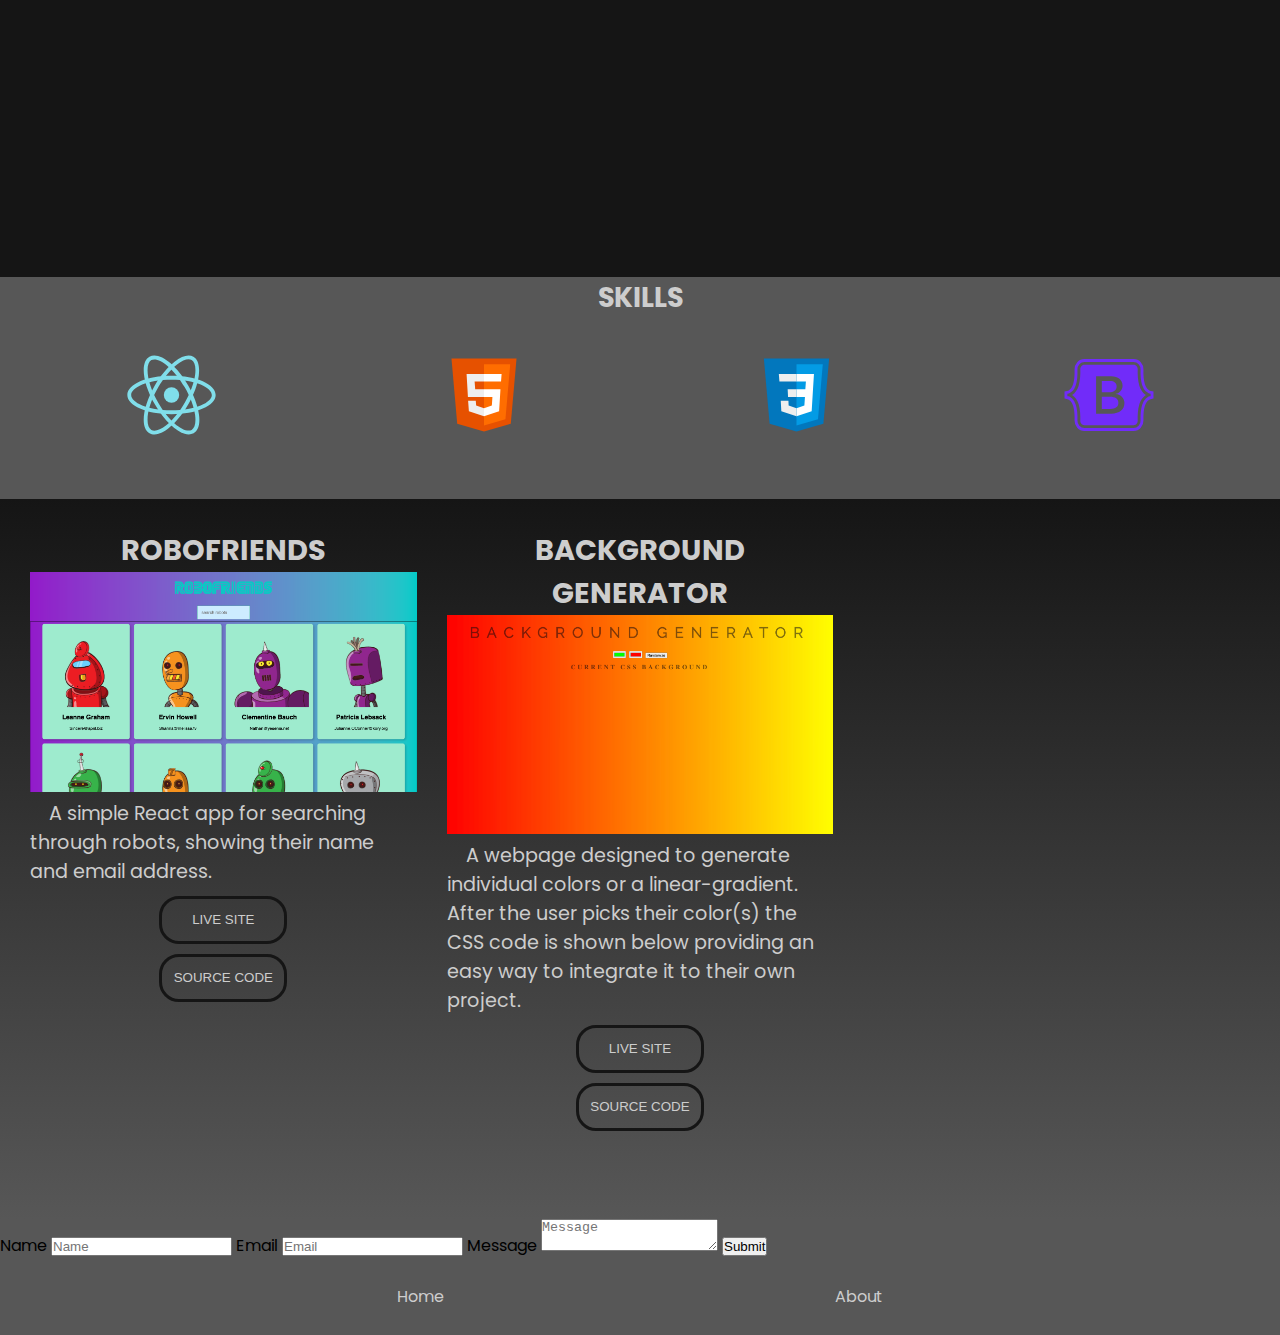
==== commit 140d0c5c: "finishing up contact form" ====
--- a/index.html
+++ b/index.html
@@ -14,14 +14,14 @@
 <body>
     <header id="home">
         <nav class="main-nav">
-            <div class="logo"><img src="img/Shane Wibbelsman-logo/vector/logo-white1.svg"></div>
+            <div class="logo"><img src="img/logo-white1.svg"></div>
                 <div class="nav-items">
                      <ul>
                         <a href="#home"><li class="nav-link">Home</li></a>
                         <a href="#about"><li class="nav-link">About</li></a>
                         <a href="#skills"><li class="nav-link">Skills</li></a>
                         <a href="#projects"><li class="nav-link">Projects</li></a>
-                        <a href="https://mailchi.mp/8b320ca0a28e/parallax-webpage"><li class="nav-link">Contact</li></a>
+                        <a href="#contact"><li class="nav-link">Contact</li></a>
                     </ul>
                 </div>
                     <div class="hamburger">
@@ -51,11 +51,11 @@
                         <div class="border"></div>
                     </h3>
                     <p class="text">Hi, my name is <span>Shane Wibbelsman</span>, a self-taught front-end developer. A former blue-collar worker with
-                        a reputation of working hard and having excellent problem-solving skills. Check out my projects below to see what you're missing.
+                        a reputation of working hard and having excellent problem-solving skills. Check out my projects below to see what I have been working on.
                     </p>
             </div>
             <div class="imgContainer opacity">
-                <img src="img/image2.jpg" alt="">
+                <img src="img/Shane-portfolio.jpg" alt="">
             </div>
         </div>
         <section id="skills" class="skills">
@@ -91,14 +91,25 @@
             </div>
         </section>
 </body>
+<section class="footer-section">
     <footer class="footer">
+        <div class="contact-container" id="contact">
+            <form action="https://formsubmit.co/b696b847923ee4a8792f93a504808a15" method="POST">
+                <label>Name</label>
+                <input type="text" name="name" placeholder="Name">
+                <label>Email</label>
+                <input type="text" name="email" placeholder="Email">
+                <label>Message</label>
+                <textarea placeholder="Message" name="message"></textarea>
+                <button type="submit">Submit</button>
+            </form>
+        </div>
         <div class="footer-links">
             <a href="#home" class="footer-home" #="footer-link">Home</a>
             <a href="#about" class="nav-about" #="footer-link">About</a>
-            <a href="https://mailchi.mp/8b320ca0a28e/parallax-webpage" class="nav-contact" #="footer-link">Contact</a>
         </div>
     </footer>
-
+</section>
     <script src="app.js"></script>
 
 </html>
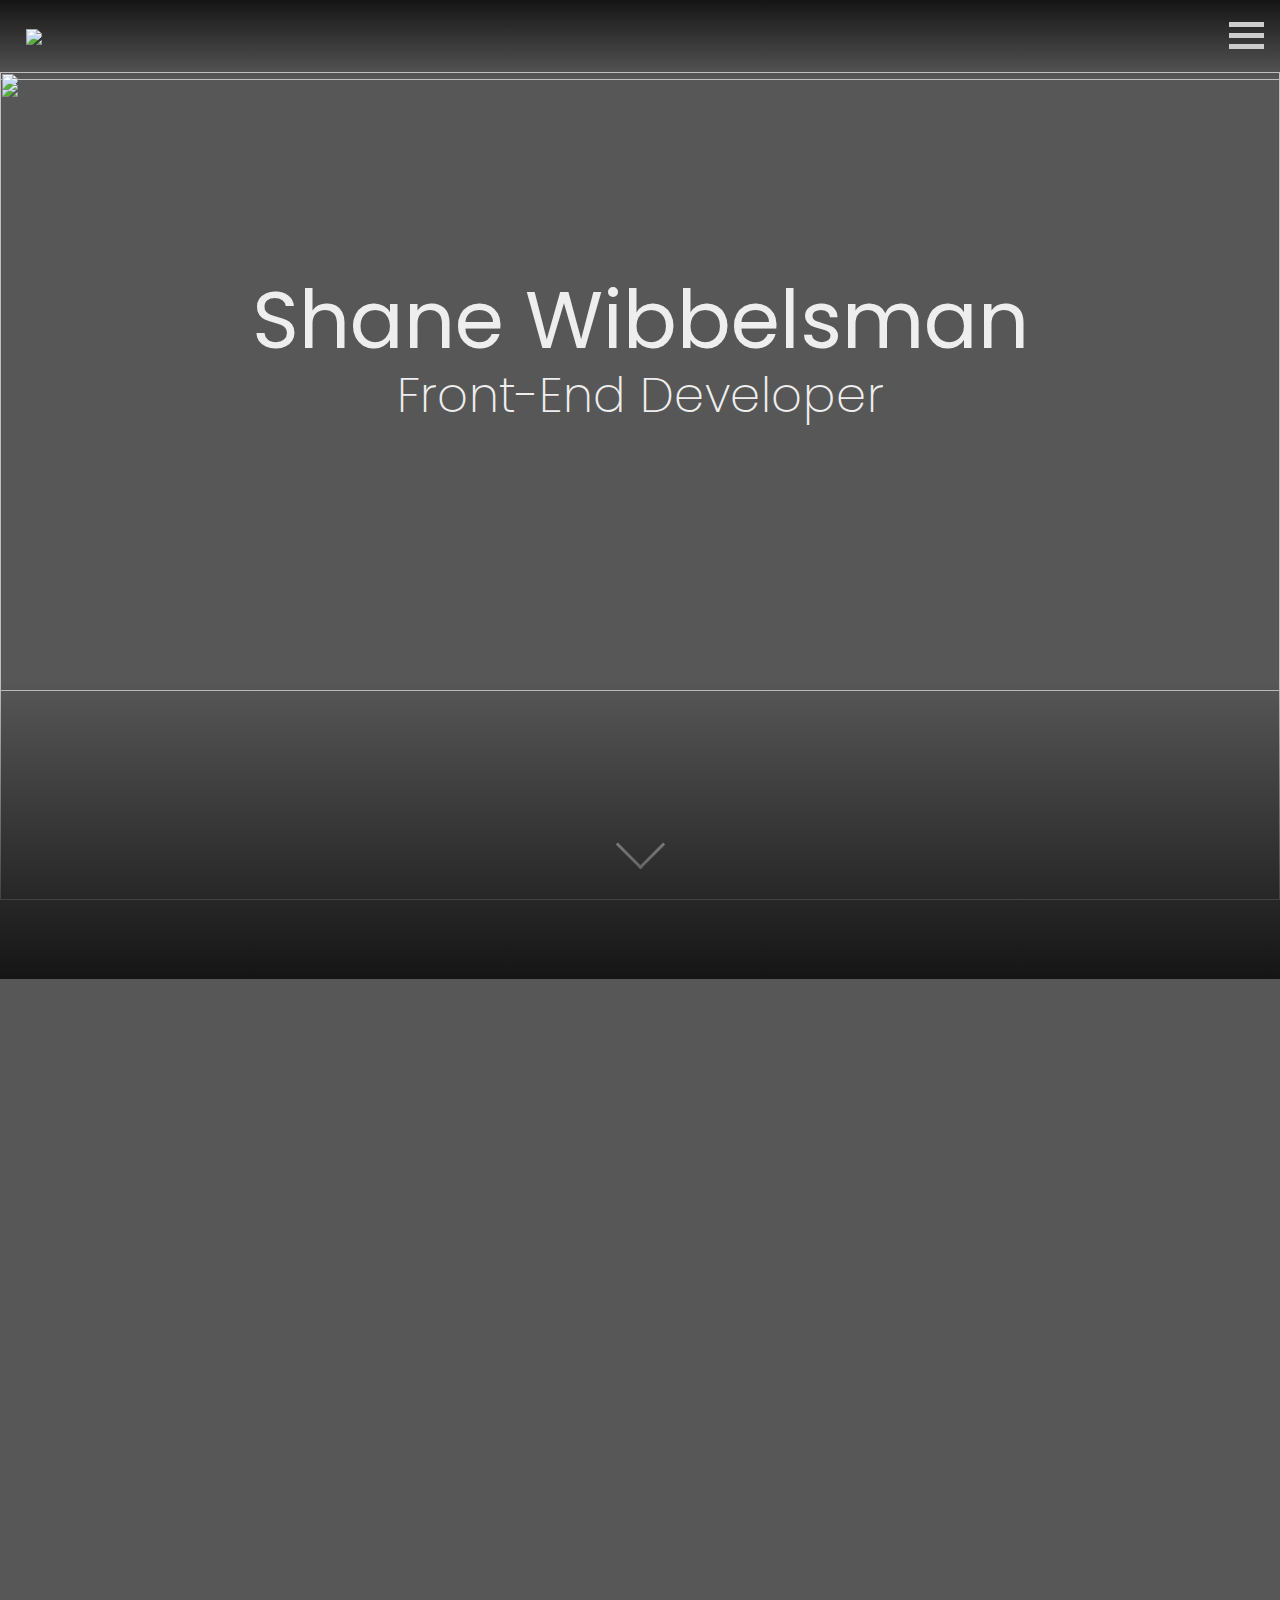
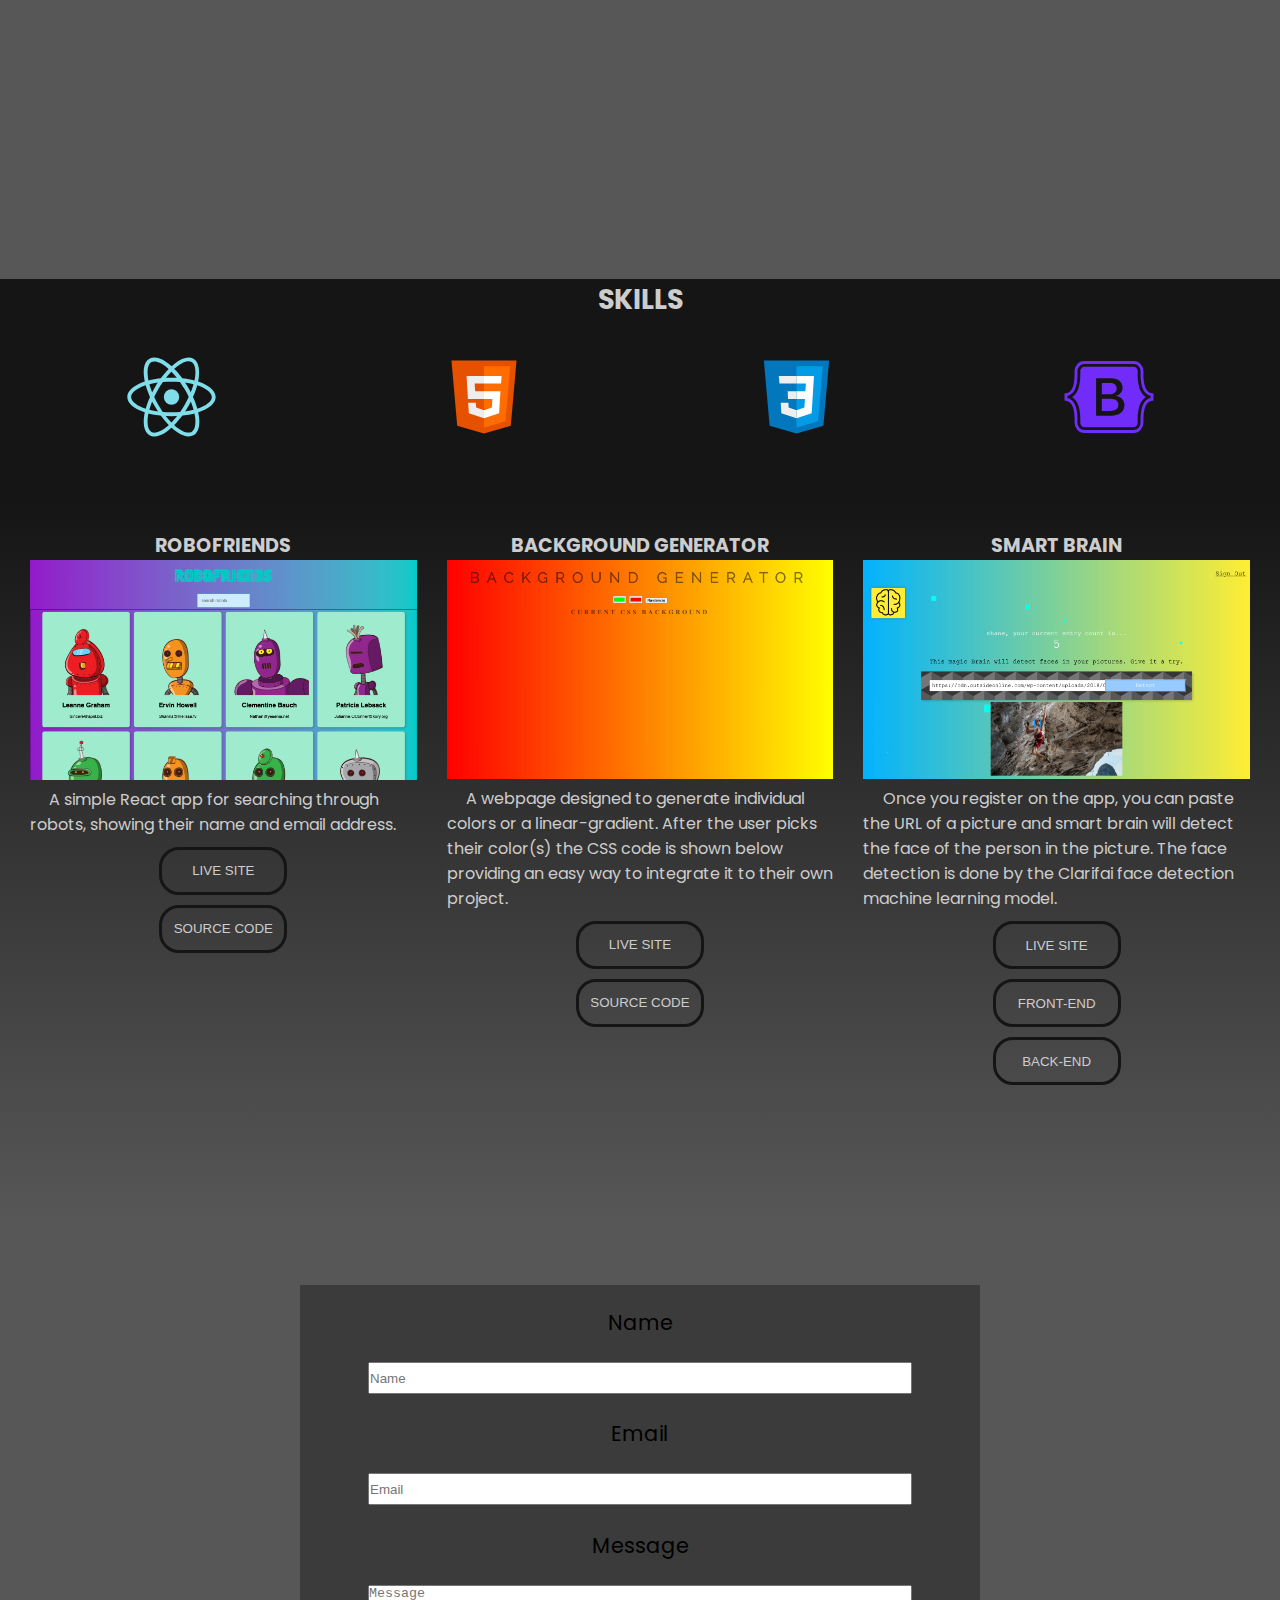
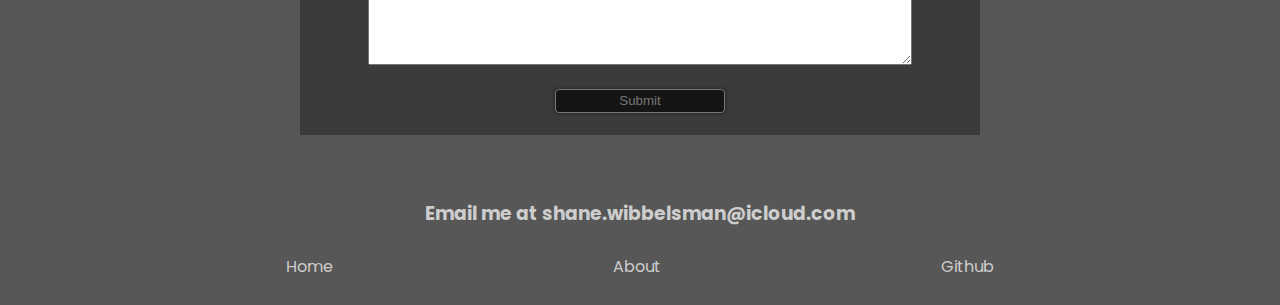
==== commit bcb09a96: "added link to github / added email to footer" ====
--- a/index.html
+++ b/index.html
@@ -4,6 +4,7 @@
     <meta charset="UTF-8">
     <meta http-equiv="X-UA-Compatible" content="IE=edge">
     <meta name="viewport" content="width=device-width, initial-scale=1.0">
+    <link rel="icon" href="./img/icon.png">
     <title>Shane Wibbelsman</title>
     <link rel="stylesheet" href="style.css">
     <link rel="preconnect" href="https://fonts.gstatic.com" crossorigin>
@@ -22,6 +23,7 @@
                         <a href="#skills"><li class="nav-link">Skills</li></a>
                         <a href="#projects"><li class="nav-link">Projects</li></a>
                         <a href="#contact"><li class="nav-link">Contact</li></a>
+                        <a href="https://github.com/swibbels"><li class="nav-link">Github</li></a>
                     </ul>
                 </div>
                     <div class="hamburger">
@@ -88,6 +90,17 @@
                     <a href="https://swibbels.github.io/background.generator/" target="_blank"><button>Live Site</button></a>
                     <a href="https://github.com/swibbels/background.generator" target="_blank"><button>Source Code</button></a>
                 </div>
+                <div class="project3">
+                    <h1 class="project-title">Smart Brain</h1>
+                    <img src="./img/smart-brain.png" alt="CSS background generator">
+                    <p class="project-text">
+                        Once you register on the app, you can paste the URL of a picture and smart brain will detect the face of the person in the picture.
+                        The face detection is done by the Clarifai face detection machine learning model.
+                    </p>
+                    <a href="https://smart-brain-tmaq.onrender.com/" target="_blank"><button>Live Site</button></a>
+                    <a href="https://github.com/swibbels/smart-brain" target="_blank"><button>Front-End</button></a>
+                    <a href="https://github.com/swibbels/smart-brain-api" target="_blank"><button>Back-End</button></a>
+                </div>
             </div>
         </section>
 </body>
@@ -104,9 +117,11 @@
                 <button type="submit">Submit</button>
             </form>
         </div>
+        <h3 class="email">Email me at shane.wibbelsman@icloud.com</h3>
         <div class="footer-links">
             <a href="#home" class="footer-home" #="footer-link">Home</a>
             <a href="#about" class="nav-about" #="footer-link">About</a>
+            <a href="https://github.com/swibbels" class="footer-github" #="footer-link">Github</a>
         </div>
     </footer>
 </section>
--- a/style.css
+++ b/style.css
@@ -3,6 +3,7 @@
     margin: 0;
     box-sizing: border-box;
     scroll-behavior: smooth;
+    overflow-x: none;
 }
 
 body {
@@ -31,7 +32,9 @@
 
 .main-nav {
     display: flex;
-    align-items: center;
+    width: 100%;
+    align-items: center;
+    justify-content: flex-end;
     padding: 1rem;
     background: none;
 }
@@ -42,13 +45,13 @@
 }
 
 .logo > img {
-    width: 23%;
+    width: 250px;
 }
 
 .hamburger {
     margin-bottom: 8px;
-    width: 35px;
-    height: 35px;
+    min-width: 35px;
+    min-height: 35px;
     background: none;
     border: none;
     outline: none;
@@ -88,6 +91,7 @@
 .nav-items {
     display: flex;
     align-items: center;
+    transform: translateY(-100px);
     opacity: 0;
     transition: 0.6s ease-out;
     text-transform: uppercase;
@@ -95,7 +99,8 @@
 
 .nav-items.is-active {
     opacity: 1;
-    transition: 0.6s linear;
+    transform: translateY(0);
+    transition: 0.8s ease;
 }
 
 
@@ -103,7 +108,7 @@
     margin: 10px;
     text-decoration: none;
     color: #cdcdcd;
-    cursor: default;
+    cursor: pointer;
 }
 
 a:hover {
@@ -177,7 +182,7 @@
 
 .about-section {
     width: 100%;
-    background-color: #151515;
+    background: #575757;
     position: relative;
 }
 
@@ -188,6 +193,7 @@
     align-items: center;
     justify-content: center;
     min-height: 100vh;
+    background-color: #575757;
 }
 
 .about-section img {
@@ -248,7 +254,8 @@
 
 /* SKILLS SECTION */
 .skills {
-    background: #575757;
+    background: #151515;
+    z-index: 2;
 }
 
 .skills h1 {
@@ -278,6 +285,7 @@
 /* PROJECTS SECTION */
 .projects {
     background: linear-gradient(to top, #575757, #151515);
+    z-index: 2;
 }
 
 .project-container {
@@ -291,14 +299,18 @@
 .project-title {
     color: #cdcdcd;
     text-align: center;
-    font-size: 1.8rem;
+    font-size: 1.2rem;
     text-transform: uppercase;
 }
 
+.project1 .project2 .project3{
+    height: 20%;
+}
+
 .project-text {
     color: #cdcdcd;
     text-indent: 1.2rem;
-    font-size: 1.2rem;
+    font-size: 1rem;
 }
 
 .projects a {
@@ -326,9 +338,72 @@
 
 /* FOOTER */
 .footer {
-    width: 100%;
-    height: 5vh;
+    margin-top: 2rem;
+    width: 100%;
     background: #575757;
+    z-index: 2;
+}
+
+.contact-container {
+    margin: 4rem auto;
+    max-width: 70%;
+    height: 450px;
+    background-color: #575757;
+}
+
+form {
+    display: flex;
+    flex-direction: column;
+    align-items: center;
+    justify-content: space-around;
+    margin: 0 auto;
+    max-width: 680px;
+    height: 450px;
+    background: rgba(0, 0, 0, 0.32);
+    text-align: center;
+    padding: 10px 0;
+}
+
+.contact-container input {
+    display: grid;
+    grid-template-columns: repeat(2, 1fr);
+    width: 80%;
+    height: 2rem;
+}
+
+.contact-container label {
+    display: block;
+    padding: 0;
+    margin: 0;
+    font-size: 1.3rem;
+}
+
+.contact-container textarea {
+    width: 80%;
+    height: 5rem;
+}
+
+.contact-container button {
+    width: 25%;
+    height: 1.5rem;
+    background-color: #151515;
+    color: #757575;
+    border: 1px solid #757575;
+    border-radius: 4px;
+    box-shadow: 0 0 5px rgba(0, 0, 0, 0.4);
+}
+
+.contact-container button:hover {
+    background-color: #757575;
+    color: #151515;
+    transition: ease 0.4s;
+}
+
+.email {
+    display: flex;
+    align-items: center;
+    justify-content: center;
+    color: #cdcdcd;
 }
 
 .footer-links {
@@ -343,11 +418,26 @@
 }
 
 /* MEDIA QUERIES */
-@media only screen and (max-width: 680px) {
+@media only screen and (max-width: 850px) {
+    .project-title {
+        font-size: 1rem;
+    }
+
+    .project-text {
+        font-size: .8rem;
+    }
+}
+
+@media only screen and (max-width: 720px) {
     .big-title {
         font-size: 3rem;
     }
 
+    .big-title span {
+        font-size: 2rem;
+    }
+
+    
     .text {
         font-size: 0.8rem;
     }
@@ -360,4 +450,38 @@
         margin: 0 2rem;
         width: 80%;
     }
-}
+
+    .about-section .opacity {
+        grid-template-columns: 1fr;
+    }
+
+    .main-nav {
+        min-width: 100%;
+    }
+
+    .logo {
+        display:none;
+    }
+
+    .project-container {
+        grid-template-columns: 1fr;
+        padding: 5rem;
+        height: 20%;
+    }
+
+    .contact-container {
+        max-width: 70%;
+    }
+}
+
+@media only screen and (max-width: 500px) {
+    .nav-items {
+        font-size: 0.6rem;
+    }
+}
+
+@media only screen and (max-width: 360px) {
+    .nav-items {
+        font-size: 0.5rem;
+    }
+}
